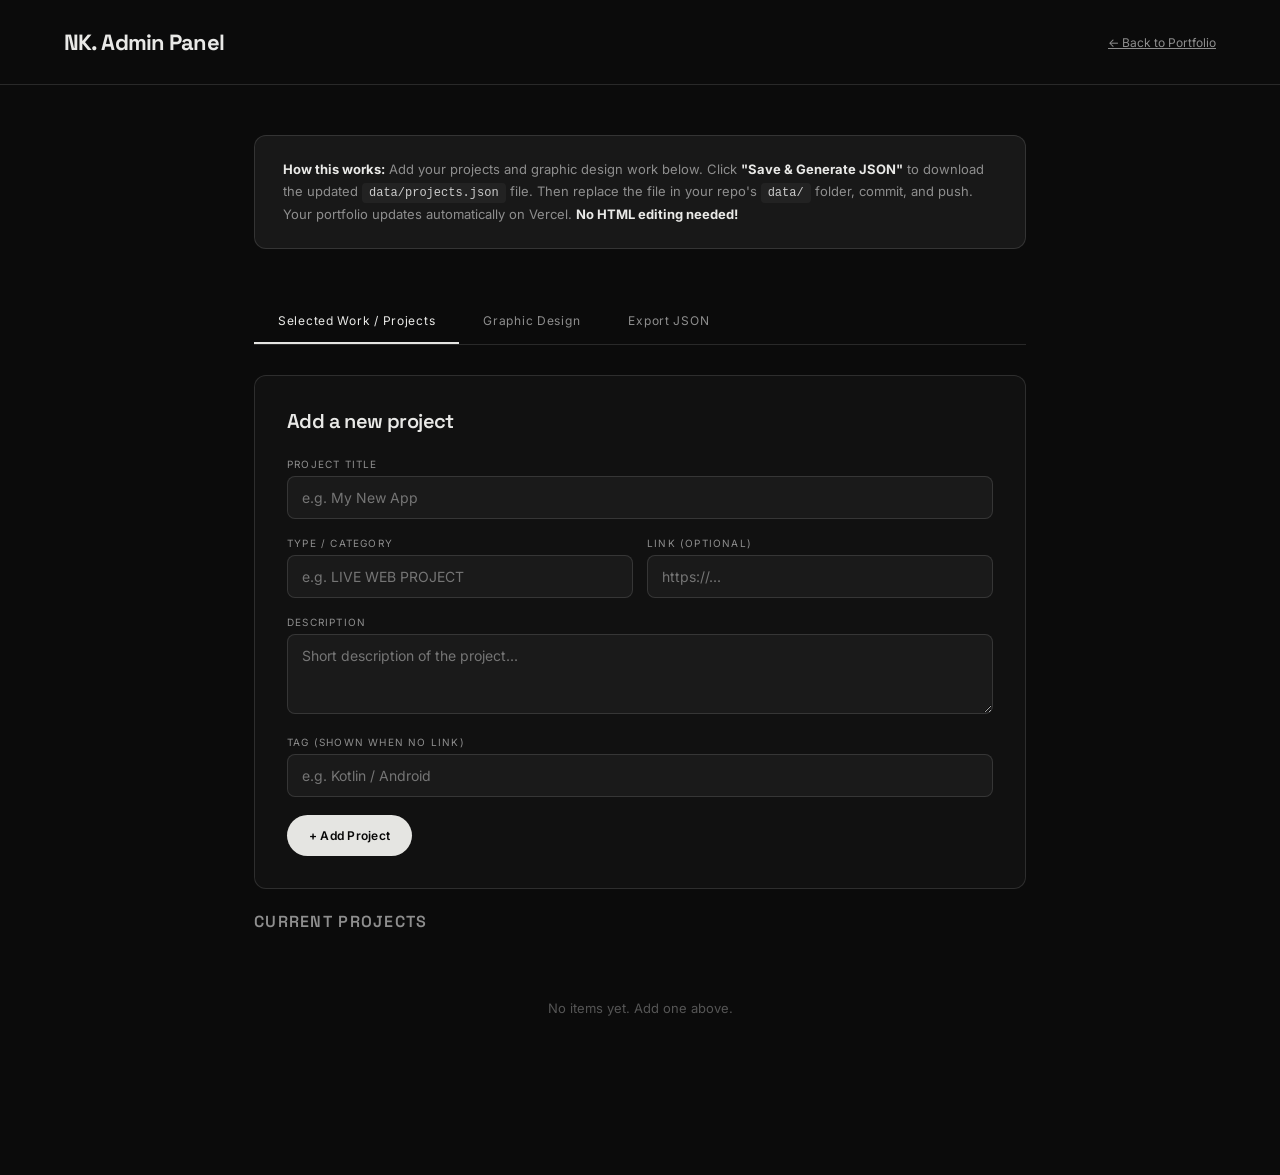
==== Nitin_Kumar_3D_Portfolio_Vercel_Grey_Black/admin.html @ 31afd0bf "Add Graphic Design section, admin panel, fix ambassador date" ====
<!DOCTYPE html>
<html lang="en">
<head>
  <meta charset="UTF-8">
  <meta name="viewport" content="width=device-width, initial-scale=1.0">
  <title>Admin — Nitin Kumar Portfolio</title>
  <link href="https://fonts.googleapis.com/css2?family=Inter:wght@400;500;600;700&family=Space+Grotesk:wght@500;600;700&display=swap" rel="stylesheet">
  <style>
    :root{--bg:#0b0b0b;--card:#111;--border:rgba(255,255,255,.12);--light:#e9e9e7;--gray:#8e8e8e;--accent:#e5e5e2}
    *{box-sizing:border-box;margin:0}
    body{background:var(--bg);color:var(--light);font-family:Inter,sans-serif;min-height:100vh;padding:0}
    a{color:inherit}

    .admin-header{padding:28px 5vw;border-bottom:1px solid var(--border);display:flex;justify-content:space-between;align-items:center}
    .admin-header h1{font:700 22px "Space Grotesk";letter-spacing:-.04em}
    .admin-header a{font-size:12px;color:var(--gray);text-decoration:underline}

    .container{max-width:900px;margin:0 auto;padding:50px 5vw 120px}

    .section-title{font:600 16px "Space Grotesk";letter-spacing:.08em;color:var(--gray);margin-bottom:28px;text-transform:uppercase}

    .info-banner{background:#181818;border:1px solid var(--border);border-radius:12px;padding:22px 28px;margin-bottom:50px;line-height:1.7;color:var(--gray);font-size:13px}
    .info-banner strong{color:var(--light)}
    .info-banner code{background:#222;padding:3px 7px;border-radius:4px;font-size:12px;color:#ccc}

    /* ── Form ── */
    .form-card{background:var(--card);border:1px solid var(--border);border-radius:12px;padding:32px;margin-bottom:22px}
    .form-card h2{font:600 20px "Space Grotesk";margin-bottom:24px;letter-spacing:-.03em}
    .field{margin-bottom:18px}
    .field label{display:block;font-size:10px;letter-spacing:.12em;color:var(--gray);margin-bottom:6px;text-transform:uppercase}
    .field input,.field textarea,.field select{width:100%;background:#1a1a1a;border:1px solid var(--border);border-radius:8px;padding:12px 14px;color:var(--light);font-size:14px;font-family:Inter,sans-serif;outline:none;transition:.2s}
    .field input:focus,.field textarea:focus,.field select:focus{border-color:#888}
    .field textarea{min-height:80px;resize:vertical}
    .row{display:grid;grid-template-columns:1fr 1fr;gap:14px}

    .btn-row{display:flex;gap:10px;margin-top:8px}
    .btn-primary{background:var(--accent);color:#080808;border:none;padding:13px 22px;border-radius:99px;font:600 12px Inter;cursor:pointer;transition:.2s;letter-spacing:.02em}
    .btn-primary:hover{background:#fff}
    .btn-secondary{background:transparent;color:var(--gray);border:1px solid var(--border);padding:13px 22px;border-radius:99px;font:500 12px Inter;cursor:pointer;transition:.2s}
    .btn-secondary:hover{border-color:#888;color:var(--light)}

    /* ── List ── */
    .items-list{margin-top:18px}
    .item-card{background:#0e0e0e;border:1px solid var(--border);border-radius:10px;padding:18px 22px;margin-bottom:10px;display:flex;justify-content:space-between;align-items:center;transition:.2s}
    .item-card:hover{border-color:#555}
    .item-info h4{font:600 16px "Space Grotesk";letter-spacing:-.03em;margin-bottom:4px}
    .item-info p{color:var(--gray);font-size:12px;max-width:500px;white-space:nowrap;overflow:hidden;text-overflow:ellipsis}
    .item-info .item-type{font-size:9px;letter-spacing:.12em;color:#666;margin-bottom:4px}
    .item-link{font-size:10px;color:#777;word-break:break-all}
    .btn-delete{background:transparent;border:1px solid #442;border-radius:8px;color:#c66;padding:8px 14px;font-size:11px;cursor:pointer;transition:.2s;white-space:nowrap}
    .btn-delete:hover{background:#311;border-color:#633}

    .empty-state{color:#555;text-align:center;padding:40px;font-size:13px}

    /* ── Output ── */
    .output-section{margin-top:60px;border-top:1px solid var(--border);padding-top:40px}
    .json-output{background:#0a0a0a;border:1px solid var(--border);border-radius:10px;padding:20px;font:13px/1.6 monospace;color:#999;max-height:340px;overflow:auto;white-space:pre-wrap;word-break:break-all}

    .tab-bar{display:flex;gap:0;margin-bottom:30px;border-bottom:1px solid var(--border)}
    .tab{padding:14px 24px;font-size:12px;letter-spacing:.06em;color:var(--gray);cursor:pointer;border-bottom:2px solid transparent;transition:.2s}
    .tab.active{color:var(--light);border-color:var(--accent)}
    .tab:hover{color:var(--light)}
    .tab-content{display:none}.tab-content.active{display:block}

    .toast{position:fixed;bottom:30px;right:30px;background:#1a1a1a;border:1px solid var(--border);color:var(--light);padding:14px 22px;border-radius:10px;font-size:13px;opacity:0;transform:translateY(10px);transition:.3s;pointer-events:none;z-index:999}
    .toast.show{opacity:1;transform:translateY(0)}

    @media(max-width:600px){.row{grid-template-columns:1fr}.container{padding:30px 20px 100px}.form-card{padding:22px}}
  </style>
</head>
<body>

<div class="admin-header">
  <h1>NK. Admin Panel</h1>
  <a href="index.html">← Back to Portfolio</a>
</div>

<div class="container">

  <div class="info-banner">
    <strong>How this works:</strong> Add your projects and graphic design work below. Click <strong>"Save & Generate JSON"</strong> to download the updated <code>data/projects.json</code> file. Then replace the file in your repo's <code>data/</code> folder, commit, and push. Your portfolio updates automatically on Vercel. <strong>No HTML editing needed!</strong>
  </div>

  <!-- ── Tabs ── -->
  <div class="tab-bar">
    <div class="tab active" data-tab="projects">Selected Work / Projects</div>
    <div class="tab" data-tab="graphic">Graphic Design</div>
    <div class="tab" data-tab="output">Export JSON</div>
  </div>

  <!-- ═══════ TAB: Projects ═══════ -->
  <div class="tab-content active" id="tab-projects">
    <div class="form-card">
      <h2>Add a new project</h2>
      <div class="field">
        <label>Project Title</label>
        <input type="text" id="proj-title" placeholder="e.g. My New App">
      </div>
      <div class="row">
        <div class="field">
          <label>Type / Category</label>
          <input type="text" id="proj-type" placeholder="e.g. LIVE WEB PROJECT">
        </div>
        <div class="field">
          <label>Link (optional)</label>
          <input type="url" id="proj-link" placeholder="https://...">
        </div>
      </div>
      <div class="field">
        <label>Description</label>
        <textarea id="proj-desc" placeholder="Short description of the project..."></textarea>
      </div>
      <div class="field">
        <label>Tag (shown when no link)</label>
        <input type="text" id="proj-tag" placeholder="e.g. Kotlin / Android">
      </div>
      <div class="btn-row">
        <button class="btn-primary" onclick="addProject()">+ Add Project</button>
      </div>
    </div>

    <div class="section-title">Current Projects</div>
    <div id="proj-list" class="items-list"></div>
  </div>

  <!-- ═══════ TAB: Graphic Design ═══════ -->
  <div class="tab-content" id="tab-graphic">
    <div class="form-card">
      <h2>Add graphic design work</h2>
      <div class="field">
        <label>Title</label>
        <input type="text" id="gd-title" placeholder="e.g. Event Poster — Hackathon 2026">
      </div>
      <div class="row">
        <div class="field">
          <label>Type / Category</label>
          <input type="text" id="gd-type" placeholder="e.g. POSTER DESIGN">
        </div>
        <div class="field">
          <label>Link (to view / Behance / Drive etc.)</label>
          <input type="url" id="gd-link" placeholder="https://...">
        </div>
      </div>
      <div class="field">
        <label>Description</label>
        <textarea id="gd-desc" placeholder="Brief description of the design work..."></textarea>
      </div>
      <div class="field">
        <label>Tag (shown when no link)</label>
        <input type="text" id="gd-tag" placeholder="e.g. Canva / Photoshop">
      </div>
      <div class="btn-row">
        <button class="btn-primary" onclick="addGraphicDesign()">+ Add Design Work</button>
      </div>
    </div>

    <div class="section-title">Current Graphic Design Work</div>
    <div id="gd-list" class="items-list"></div>
  </div>

  <!-- ═══════ TAB: Export ═══════ -->
  <div class="tab-content" id="tab-output">
    <div class="output-section" style="border:none;padding-top:0;margin-top:0">
      <div class="section-title">Generated JSON</div>
      <p style="color:var(--gray);font-size:13px;margin-bottom:16px;line-height:1.7">
        Copy this JSON or click the download button. Then replace <code style="background:#222;padding:3px 7px;border-radius:4px;font-size:12px;color:#ccc">data/projects.json</code> in your repo and push to GitHub. Vercel will deploy automatically.
      </p>
      <div class="json-output" id="json-output"></div>
      <div class="btn-row" style="margin-top:16px">
        <button class="btn-primary" onclick="downloadJSON()">⬇ Download projects.json</button>
        <button class="btn-secondary" onclick="copyJSON()">📋 Copy to Clipboard</button>
      </div>
    </div>
  </div>

</div>

<div class="toast" id="toast"></div>

<script>
  /* ── State ── */
  let state = { projects: [], graphicDesign: [] };

  /* Try loading existing data */
  fetch("data/projects.json")
    .then(r => r.ok ? r.json() : Promise.reject())
    .then(d => { state = d; renderAll(); })
    .catch(() => renderAll());

  /* ── Tabs ── */
  document.querySelectorAll(".tab").forEach(tab => {
    tab.addEventListener("click", () => {
      document.querySelectorAll(".tab").forEach(t => t.classList.remove("active"));
      document.querySelectorAll(".tab-content").forEach(t => t.classList.remove("active"));
      tab.classList.add("active");
      document.getElementById("tab-" + tab.dataset.tab).classList.add("active");
      if (tab.dataset.tab === "output") updateJSON();
    });
  });

  /* ── Add Project ── */
  function addProject() {
    const title = g("proj-title");
    if (!title) return toast("Please enter a title.");
    state.projects.push({
      title,
      type: g("proj-type") || "PROJECT",
      link: g("proj-link"),
      description: g("proj-desc"),
      tag: g("proj-tag")
    });
    clearFields("proj-title", "proj-type", "proj-link", "proj-desc", "proj-tag");
    renderAll();
    toast("Project added!");
  }

  /* ── Add Graphic Design ── */
  function addGraphicDesign() {
    const title = g("gd-title");
    if (!title) return toast("Please enter a title.");
    state.graphicDesign.push({
      title,
      type: g("gd-type") || "GRAPHIC DESIGN",
      link: g("gd-link"),
      description: g("gd-desc"),
      tag: g("gd-tag")
    });
    clearFields("gd-title", "gd-type", "gd-link", "gd-desc", "gd-tag");
    renderAll();
    toast("Design work added!");
  }

  /* ── Delete ── */
  function deleteProject(i) { state.projects.splice(i, 1); renderAll(); toast("Removed."); }
  function deleteGD(i) { state.graphicDesign.splice(i, 1); renderAll(); toast("Removed."); }

  /* ── Render ── */
  function renderAll() {
    renderList("proj-list", state.projects, "deleteProject");
    renderList("gd-list", state.graphicDesign, "deleteGD");
    updateJSON();
  }

  function renderList(containerId, items, deleteFn) {
    const c = document.getElementById(containerId);
    if (!items.length) {
      c.innerHTML = '<div class="empty-state">No items yet. Add one above.</div>';
      return;
    }
    c.innerHTML = items.map((item, i) => `
      <div class="item-card">
        <div class="item-info">
          <div class="item-type">${esc(item.type)}</div>
          <h4>${esc(item.title)}</h4>
          <p>${esc(item.description || "—")}</p>
          ${item.link ? `<div class="item-link">${esc(item.link)}</div>` : ""}
        </div>
        <button class="btn-delete" onclick="${deleteFn}(${i})">✕ Remove</button>
      </div>
    `).join("");
  }

  /* ── JSON Output ── */
  function updateJSON() {
    const el = document.getElementById("json-output");
    if (el) el.textContent = JSON.stringify(state, null, 2);
  }

  function downloadJSON() {
    const blob = new Blob([JSON.stringify(state, null, 2)], { type: "application/json" });
    const a = document.createElement("a");
    a.href = URL.createObjectURL(blob);
    a.download = "projects.json";
    a.click();
    URL.revokeObjectURL(a.href);
    toast("Downloaded!");
  }

  function copyJSON() {
    navigator.clipboard.writeText(JSON.stringify(state, null, 2))
      .then(() => toast("Copied to clipboard!"))
      .catch(() => toast("Copy failed — try manually."));
  }

  /* ── Helpers ── */
  function g(id) { return document.getElementById(id).value.trim(); }
  function clearFields(...ids) { ids.forEach(id => document.getElementById(id).value = ""); }
  function esc(s) { const d = document.createElement("div"); d.textContent = s || ""; return d.innerHTML; }
  function toast(msg) {
    const t = document.getElementById("toast");
    t.textContent = msg;
    t.classList.add("show");
    clearTimeout(t._timer);
    t._timer = setTimeout(() => t.classList.remove("show"), 2500);
  }
</script>

</body>
</html>
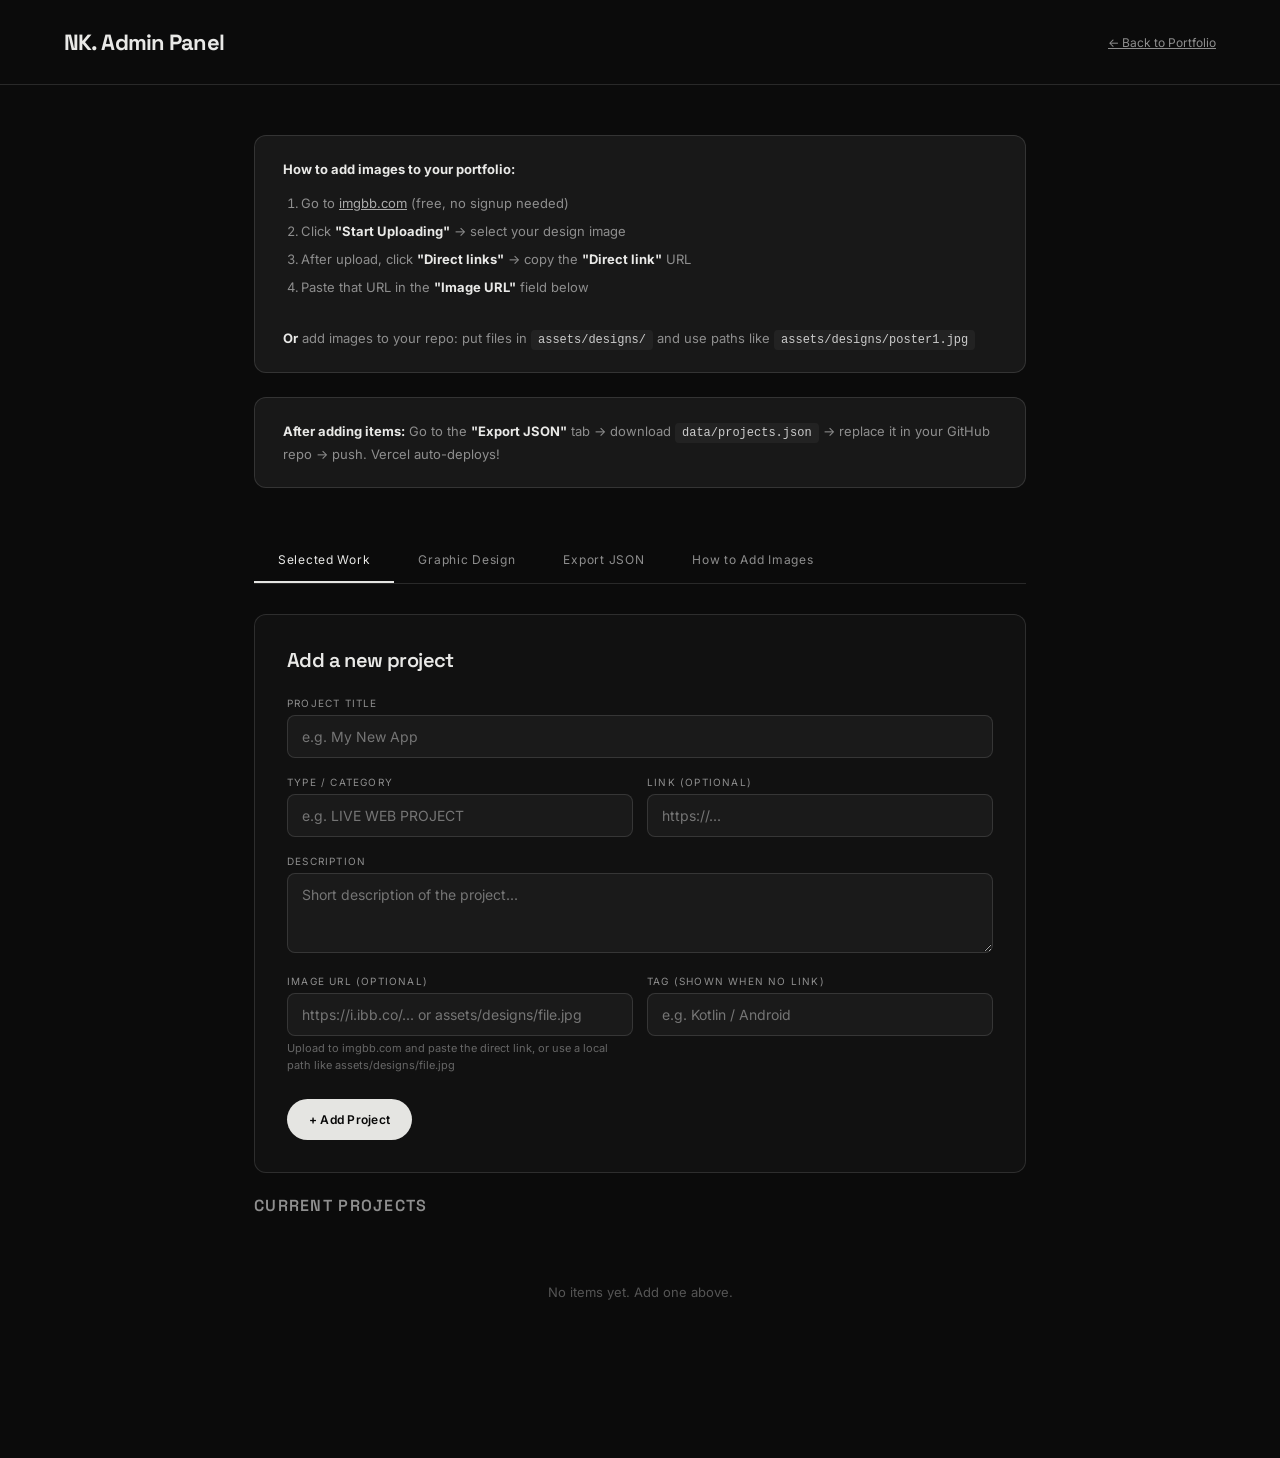
==== commit f63c1ca5: "Add image support in cards + admin panel image guide" ====
--- a/Nitin_Kumar_3D_Portfolio_Vercel_Grey_Black/admin.html
+++ b/Nitin_Kumar_3D_Portfolio_Vercel_Grey_Black/admin.html
@@ -19,30 +19,34 @@
 
     .section-title{font:600 16px "Space Grotesk";letter-spacing:.08em;color:var(--gray);margin-bottom:28px;text-transform:uppercase}
 
-    .info-banner{background:#181818;border:1px solid var(--border);border-radius:12px;padding:22px 28px;margin-bottom:50px;line-height:1.7;color:var(--gray);font-size:13px}
+    .info-banner{background:#181818;border:1px solid var(--border);border-radius:12px;padding:22px 28px;margin-bottom:24px;line-height:1.7;color:var(--gray);font-size:13px}
     .info-banner strong{color:var(--light)}
     .info-banner code{background:#222;padding:3px 7px;border-radius:4px;font-size:12px;color:#ccc}
-
-    /* ── Form ── */
+    .info-banner a{color:#aaa;text-decoration:underline}
+    .info-banner ol{margin:12px 0 0 18px;padding:0}
+    .info-banner ol li{margin-bottom:6px}
+
     .form-card{background:var(--card);border:1px solid var(--border);border-radius:12px;padding:32px;margin-bottom:22px}
     .form-card h2{font:600 20px "Space Grotesk";margin-bottom:24px;letter-spacing:-.03em}
     .field{margin-bottom:18px}
     .field label{display:block;font-size:10px;letter-spacing:.12em;color:var(--gray);margin-bottom:6px;text-transform:uppercase}
+    .field .hint{font-size:11px;color:#666;margin-top:4px;line-height:1.5}
     .field input,.field textarea,.field select{width:100%;background:#1a1a1a;border:1px solid var(--border);border-radius:8px;padding:12px 14px;color:var(--light);font-size:14px;font-family:Inter,sans-serif;outline:none;transition:.2s}
     .field input:focus,.field textarea:focus,.field select:focus{border-color:#888}
     .field textarea{min-height:80px;resize:vertical}
     .row{display:grid;grid-template-columns:1fr 1fr;gap:14px}
 
-    .btn-row{display:flex;gap:10px;margin-top:8px}
+    .btn-row{display:flex;gap:10px;margin-top:8px;flex-wrap:wrap}
     .btn-primary{background:var(--accent);color:#080808;border:none;padding:13px 22px;border-radius:99px;font:600 12px Inter;cursor:pointer;transition:.2s;letter-spacing:.02em}
     .btn-primary:hover{background:#fff}
     .btn-secondary{background:transparent;color:var(--gray);border:1px solid var(--border);padding:13px 22px;border-radius:99px;font:500 12px Inter;cursor:pointer;transition:.2s}
     .btn-secondary:hover{border-color:#888;color:var(--light)}
 
-    /* ── List ── */
     .items-list{margin-top:18px}
-    .item-card{background:#0e0e0e;border:1px solid var(--border);border-radius:10px;padding:18px 22px;margin-bottom:10px;display:flex;justify-content:space-between;align-items:center;transition:.2s}
+    .item-card{background:#0e0e0e;border:1px solid var(--border);border-radius:10px;padding:18px 22px;margin-bottom:10px;display:flex;justify-content:space-between;align-items:center;gap:16px;transition:.2s}
     .item-card:hover{border-color:#555}
+    .item-thumb{width:70px;height:52px;border-radius:6px;overflow:hidden;flex-shrink:0;border:1px solid var(--border)}.item-thumb img{width:100%;height:100%;object-fit:cover}
+    .item-info{flex:1;min-width:0}
     .item-info h4{font:600 16px "Space Grotesk";letter-spacing:-.03em;margin-bottom:4px}
     .item-info p{color:var(--gray);font-size:12px;max-width:500px;white-space:nowrap;overflow:hidden;text-overflow:ellipsis}
     .item-info .item-type{font-size:9px;letter-spacing:.12em;color:#666;margin-bottom:4px}
@@ -52,7 +56,6 @@
 
     .empty-state{color:#555;text-align:center;padding:40px;font-size:13px}
 
-    /* ── Output ── */
     .output-section{margin-top:60px;border-top:1px solid var(--border);padding-top:40px}
     .json-output{background:#0a0a0a;border:1px solid var(--border);border-radius:10px;padding:20px;font:13px/1.6 monospace;color:#999;max-height:340px;overflow:auto;white-space:pre-wrap;word-break:break-all}
 
@@ -65,7 +68,16 @@
     .toast{position:fixed;bottom:30px;right:30px;background:#1a1a1a;border:1px solid var(--border);color:var(--light);padding:14px 22px;border-radius:10px;font-size:13px;opacity:0;transform:translateY(10px);transition:.3s;pointer-events:none;z-index:999}
     .toast.show{opacity:1;transform:translateY(0)}
 
-    @media(max-width:600px){.row{grid-template-columns:1fr}.container{padding:30px 20px 100px}.form-card{padding:22px}}
+    .img-preview{margin-top:8px;max-width:200px;border-radius:8px;border:1px solid var(--border);display:none}
+    .img-preview.visible{display:block}
+
+    .steps-grid{display:grid;grid-template-columns:repeat(3,1fr);gap:16px;margin-top:20px}
+    .step-card{background:#141414;border:1px solid var(--border);border-radius:10px;padding:20px;text-align:center}
+    .step-card .step-num{font:700 28px "Space Grotesk";color:var(--accent);margin-bottom:8px}
+    .step-card p{font-size:12px;color:var(--gray);line-height:1.5}
+    .step-card strong{color:var(--light)}
+
+    @media(max-width:600px){.row{grid-template-columns:1fr}.container{padding:30px 20px 100px}.form-card{padding:22px}.steps-grid{grid-template-columns:1fr}}
   </style>
 </head>
 <body>
@@ -78,14 +90,27 @@
 <div class="container">
 
   <div class="info-banner">
-    <strong>How this works:</strong> Add your projects and graphic design work below. Click <strong>"Save & Generate JSON"</strong> to download the updated <code>data/projects.json</code> file. Then replace the file in your repo's <code>data/</code> folder, commit, and push. Your portfolio updates automatically on Vercel. <strong>No HTML editing needed!</strong>
+    <strong>How to add images to your portfolio:</strong>
+    <ol>
+      <li>Go to <a href="https://imgbb.com" target="_blank">imgbb.com</a> (free, no signup needed)</li>
+      <li>Click <strong>"Start Uploading"</strong> → select your design image</li>
+      <li>After upload, click <strong>"Direct links"</strong> → copy the <strong>"Direct link"</strong> URL</li>
+      <li>Paste that URL in the <strong>"Image URL"</strong> field below</li>
+    </ol>
+    <br>
+    <strong>Or</strong> add images to your repo: put files in <code>assets/designs/</code> and use paths like <code>assets/designs/poster1.jpg</code>
+  </div>
+
+  <div class="info-banner" style="margin-bottom:50px">
+    <strong>After adding items:</strong> Go to the <strong>"Export JSON"</strong> tab → download <code>data/projects.json</code> → replace it in your GitHub repo → push. Vercel auto-deploys!
   </div>
 
   <!-- ── Tabs ── -->
   <div class="tab-bar">
-    <div class="tab active" data-tab="projects">Selected Work / Projects</div>
+    <div class="tab active" data-tab="projects">Selected Work</div>
     <div class="tab" data-tab="graphic">Graphic Design</div>
     <div class="tab" data-tab="output">Export JSON</div>
+    <div class="tab" data-tab="help">How to Add Images</div>
   </div>
 
   <!-- ═══════ TAB: Projects ═══════ -->
@@ -110,9 +135,17 @@
         <label>Description</label>
         <textarea id="proj-desc" placeholder="Short description of the project..."></textarea>
       </div>
-      <div class="field">
-        <label>Tag (shown when no link)</label>
-        <input type="text" id="proj-tag" placeholder="e.g. Kotlin / Android">
+      <div class="row">
+        <div class="field">
+          <label>Image URL (optional)</label>
+          <input type="url" id="proj-image" placeholder="https://i.ibb.co/... or assets/designs/file.jpg" oninput="previewImg(this,'proj-img-preview')">
+          <div class="hint">Upload to imgbb.com and paste the direct link, or use a local path like assets/designs/file.jpg</div>
+          <img class="img-preview" id="proj-img-preview">
+        </div>
+        <div class="field">
+          <label>Tag (shown when no link)</label>
+          <input type="text" id="proj-tag" placeholder="e.g. Kotlin / Android">
+        </div>
       </div>
       <div class="btn-row">
         <button class="btn-primary" onclick="addProject()">+ Add Project</button>
@@ -137,7 +170,7 @@
           <input type="text" id="gd-type" placeholder="e.g. POSTER DESIGN">
         </div>
         <div class="field">
-          <label>Link (to view / Behance / Drive etc.)</label>
+          <label>Link (to view full image / Behance / Drive)</label>
           <input type="url" id="gd-link" placeholder="https://...">
         </div>
       </div>
@@ -145,9 +178,17 @@
         <label>Description</label>
         <textarea id="gd-desc" placeholder="Brief description of the design work..."></textarea>
       </div>
-      <div class="field">
-        <label>Tag (shown when no link)</label>
-        <input type="text" id="gd-tag" placeholder="e.g. Canva / Photoshop">
+      <div class="row">
+        <div class="field">
+          <label>Image URL (thumbnail preview)</label>
+          <input type="url" id="gd-image" placeholder="https://i.ibb.co/... or assets/designs/file.jpg" oninput="previewImg(this,'gd-img-preview')">
+          <div class="hint">This image will show as a thumbnail on the card. Upload at imgbb.com for free!</div>
+          <img class="img-preview" id="gd-img-preview">
+        </div>
+        <div class="field">
+          <label>Tag (shown when no link)</label>
+          <input type="text" id="gd-tag" placeholder="e.g. Canva / Photoshop">
+        </div>
       </div>
       <div class="btn-row">
         <button class="btn-primary" onclick="addGraphicDesign()">+ Add Design Work</button>
@@ -163,12 +204,57 @@
     <div class="output-section" style="border:none;padding-top:0;margin-top:0">
       <div class="section-title">Generated JSON</div>
       <p style="color:var(--gray);font-size:13px;margin-bottom:16px;line-height:1.7">
-        Copy this JSON or click the download button. Then replace <code style="background:#222;padding:3px 7px;border-radius:4px;font-size:12px;color:#ccc">data/projects.json</code> in your repo and push to GitHub. Vercel will deploy automatically.
+        Copy this JSON or click the download button. Replace <code style="background:#222;padding:3px 7px;border-radius:4px;font-size:12px;color:#ccc">data/projects.json</code> in your repo and push to GitHub.
       </p>
       <div class="json-output" id="json-output"></div>
       <div class="btn-row" style="margin-top:16px">
         <button class="btn-primary" onclick="downloadJSON()">⬇ Download projects.json</button>
         <button class="btn-secondary" onclick="copyJSON()">📋 Copy to Clipboard</button>
+      </div>
+    </div>
+  </div>
+
+  <!-- ═══════ TAB: Help ═══════ -->
+  <div class="tab-content" id="tab-help">
+    <div class="form-card">
+      <h2>How to Add Images — Step by Step</h2>
+      <div class="steps-grid">
+        <div class="step-card">
+          <div class="step-num">1</div>
+          <p>Go to <strong><a href="https://imgbb.com" target="_blank" style="color:#aaa;text-decoration:underline">imgbb.com</a></strong><br>No signup needed. It's free forever.</p>
+        </div>
+        <div class="step-card">
+          <div class="step-num">2</div>
+          <p>Click <strong>"Start Uploading"</strong> and select your design image (JPG, PNG, etc.)</p>
+        </div>
+        <div class="step-card">
+          <div class="step-num">3</div>
+          <p>After upload, find <strong>"Direct links"</strong> dropdown → copy the <strong>"Image URL"</strong></p>
+        </div>
+      </div>
+      <div class="steps-grid" style="margin-top:16px">
+        <div class="step-card">
+          <div class="step-num">4</div>
+          <p>Come back here and paste the URL in the <strong>"Image URL"</strong> field</p>
+        </div>
+        <div class="step-card">
+          <div class="step-num">5</div>
+          <p>Fill the rest and click <strong>"+ Add"</strong></p>
+        </div>
+        <div class="step-card">
+          <div class="step-num">6</div>
+          <p>Go to <strong>"Export JSON"</strong> tab, download, and replace in your GitHub repo!</p>
+        </div>
+      </div>
+
+      <div style="margin-top:30px;padding:20px;background:#181818;border-radius:10px;border:1px solid var(--border)">
+        <strong style="font-size:14px">Alternative: Add images directly to your repo</strong>
+        <p style="color:var(--gray);font-size:13px;line-height:1.7;margin-top:8px">
+          Create a folder <code style="background:#222;padding:3px 7px;border-radius:4px;font-size:12px;color:#ccc">assets/designs/</code> in your repo.
+          Put your images there (e.g. <code style="background:#222;padding:3px 7px;border-radius:4px;font-size:12px;color:#ccc">poster1.jpg</code>).
+          Then use the path <code style="background:#222;padding:3px 7px;border-radius:4px;font-size:12px;color:#ccc">assets/designs/poster1.jpg</code> as the Image URL.
+          Commit and push along with the updated JSON.
+        </p>
       </div>
     </div>
   </div>
@@ -198,6 +284,19 @@
     });
   });
 
+  /* ── Image Preview ── */
+  function previewImg(input, previewId) {
+    const preview = document.getElementById(previewId);
+    const url = input.value.trim();
+    if (url) {
+      preview.src = url;
+      preview.classList.add("visible");
+      preview.onerror = () => preview.classList.remove("visible");
+    } else {
+      preview.classList.remove("visible");
+    }
+  }
+
   /* ── Add Project ── */
   function addProject() {
     const title = g("proj-title");
@@ -207,9 +306,11 @@
       type: g("proj-type") || "PROJECT",
       link: g("proj-link"),
       description: g("proj-desc"),
+      image: g("proj-image"),
       tag: g("proj-tag")
     });
-    clearFields("proj-title", "proj-type", "proj-link", "proj-desc", "proj-tag");
+    clearFields("proj-title", "proj-type", "proj-link", "proj-desc", "proj-image", "proj-tag");
+    document.getElementById("proj-img-preview").classList.remove("visible");
     renderAll();
     toast("Project added!");
   }
@@ -223,9 +324,11 @@
       type: g("gd-type") || "GRAPHIC DESIGN",
       link: g("gd-link"),
       description: g("gd-desc"),
+      image: g("gd-image"),
       tag: g("gd-tag")
     });
-    clearFields("gd-title", "gd-type", "gd-link", "gd-desc", "gd-tag");
+    clearFields("gd-title", "gd-type", "gd-link", "gd-desc", "gd-image", "gd-tag");
+    document.getElementById("gd-img-preview").classList.remove("visible");
     renderAll();
     toast("Design work added!");
   }
@@ -249,6 +352,7 @@
     }
     c.innerHTML = items.map((item, i) => `
       <div class="item-card">
+        ${item.image ? `<div class="item-thumb"><img src="${esc(item.image)}" alt=""></div>` : ""}
         <div class="item-info">
           <div class="item-type">${esc(item.type)}</div>
           <h4>${esc(item.title)}</h4>
@@ -273,12 +377,12 @@
     a.download = "projects.json";
     a.click();
     URL.revokeObjectURL(a.href);
-    toast("Downloaded!");
+    toast("Downloaded! Replace data/projects.json in your repo and push.");
   }
 
   function copyJSON() {
     navigator.clipboard.writeText(JSON.stringify(state, null, 2))
-      .then(() => toast("Copied to clipboard!"))
+      .then(() => toast("Copied! Paste into data/projects.json in your repo."))
       .catch(() => toast("Copy failed — try manually."));
   }
 
@@ -291,7 +395,7 @@
     t.textContent = msg;
     t.classList.add("show");
     clearTimeout(t._timer);
-    t._timer = setTimeout(() => t.classList.remove("show"), 2500);
+    t._timer = setTimeout(() => t.classList.remove("show"), 3000);
   }
 </script>
 
